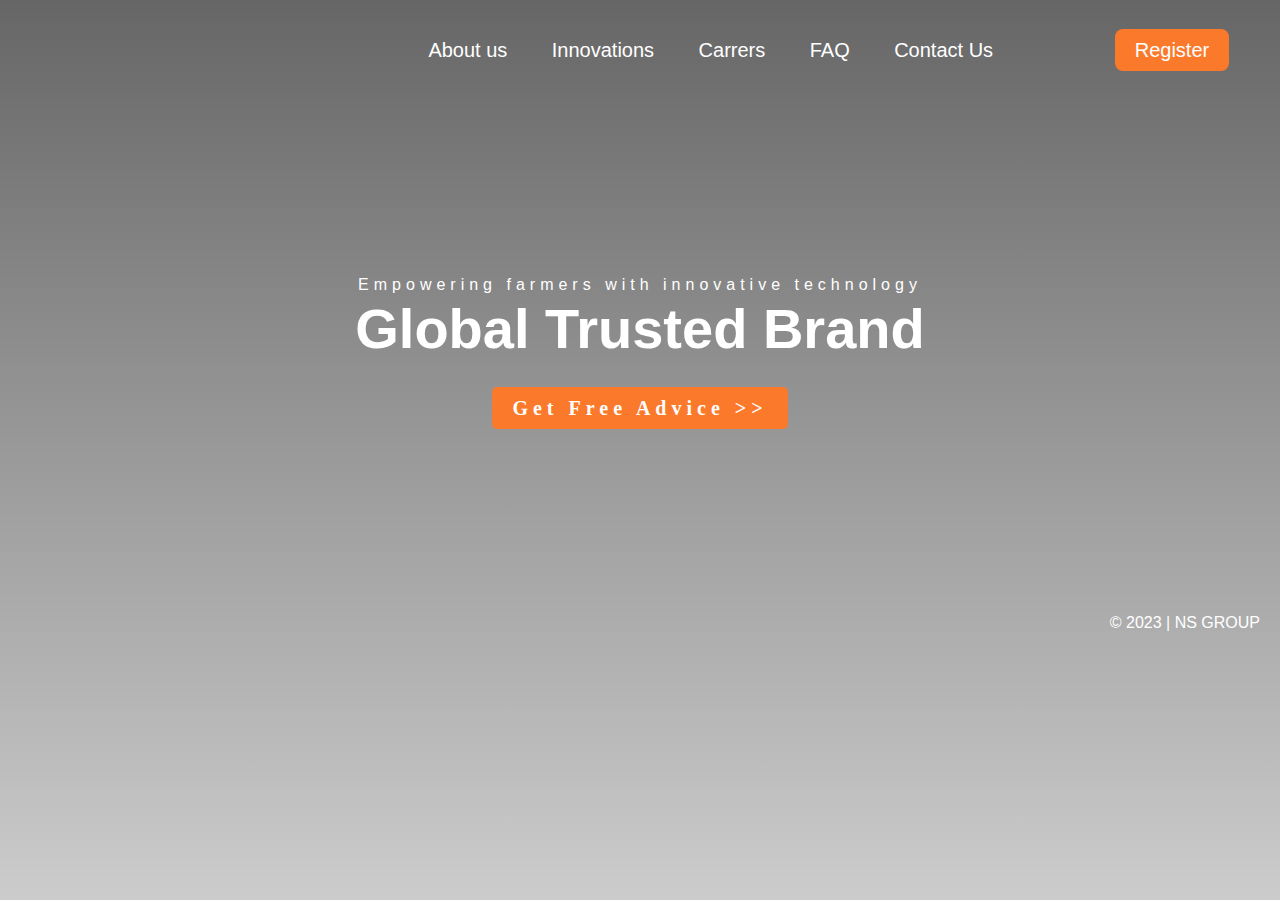
==== index.html @ fd67f2d4 "Add files via upload" ====
<!DOCTYPE html>
<html lang="en">
<head>
    <meta charset="UTF-8">
    <meta http-equiv="X-UA-Compatible" content="IE=edge">
    <meta name="viewport" content="width=device-width, initial-scale=1.0">
    <title>Ns Group</title>
    <link rel="apple-touch-icon" sizes="180x180" href="/TASK 1/img/apple-touch-icon.png">
    <link rel="icon" type="image/png" sizes="32x32" href="/TASK 1/img/favicon-32x32.png">
    <link rel="icon" type="image/png" sizes="16x16" href="/TASK 1/img/favicon-16x16.png">
    <link rel="manifest" href="/TASK 1/img/site.webmanifest">
    <link rel="stylesheet" href="style.css">
</head>
<body>
    
    <nav>
        <header>
            <h1 class="name">
                <span><img src="/TASK 1/img/ns.png" alt="" width="70px"></span>
            <!-- <div class="logo">Ns Group</div>  -->
            <!-- &emsp; -->
            
                <div class="message">
                    <div class="word1">NS GROUP</div> 
                    <div class="word2">AgriTech Solutions</div>
                </div>
            </h1>
        </header>
        <div class="options">
            <a href="Aboutus.html">About us</a>
            <a href="#">Innovations</a>
            <a href="#">Carrers</a>
            <a href="#">FAQ</a>
            <a href="contactus.html">Contact Us</a>
        </div>
        <div class="register">
            <a href="#">Register</a>
        </div>
        
    </nav>

    <main>
        <section class="content">
            <span>
                Empowering farmers with innovative technology   
            </span>
            <h1>Global Trusted Brand</h1>
            <br>
            <br>
           <a href="#">Get Free Advice >></a>
        </section>
    </main>

    <footer>
        <a class="copyright" href="#">&copy; 2023  | NS GROUP </a>
    </footer>
    
</body>
</html>
---- style.css ----
*{
    padding: 0;
    margin: 0;
    box-sizing: border-box;
}
body{
    width: 100%;
    height: 100vh;
    background:  linear-gradient(rgba(0,0,0,0.6),rgba(0,0,0,0.2)), url('/TASK 1/img/argi.jpg');
    background-size: cover;
    font-family: sans-serif;
}
nav{
    width: 100%;
    height: 100px;
    color: white;   
    display: flex;
    justify-content: space-around;
    align-items: center;
}
header{
    color: rgba(21, 255, 21, 0.785); 
    display: flex;
    justify-content: flex-start;
    align-items: center;
}

h1.name {
  font-family: tahoma;
  /* font-size: 18px; */
  font-weight: 100;
  line-height: 1.5;
  text-transform: uppercase;
  white-space: nowrap;
  overflow: hidden;
  position: relative;
  width: 256px;
}

.message{
  font-size: 27px;
  display: block;
  font-weight: 900;
  overflow: hidden;
  position: absolute;
  left: 90px;
  animation: openclose 5s ease-in-out infinite;
}
.word1{
  font-size: 30px;
  padding-top: 10px;
}
.word2{
  font-size: 25px;
  padding-top: 15px;
  white-space: pre-wrap;
}
  



.options a{
    text-decoration: none;
    color: white;
    padding: 10px 20px;
    font-size: 20px;

}

.options a:hover{
    background: #ef5050;
    border-radius: 10px;
}
.register a{
    text-decoration: none;
    color: white;
    padding: 10px 20px;
    font-size: 20px;
    background-color: #fb792b;
    border-radius: 8px;
}
.register a:hover{
    background: transparent;
    border: 1px solid rgb(124, 92, 205);
    transition: 0.4sec;
    
}
.content{
    margin: 12%;
    padding: 20px;
    text-align: center;
    color: white;
}
.content span{
    letter-spacing: 5px;
    font-family:  Body,Quicksand,sans-serif;
    line-height: 1.42857143;
}
.content h1{
    font-size: 3.5em;
}
.content a{
    font-size: 20px;
    text-decoration: none;
    background-color: #fb792b;
    color:white;
    padding: 10px 20px;
    letter-spacing: 5px;
    border-radius: 5px;
    font-family: 'Times New Roman', Times, serif;
    font-weight: bold;
}
.content a:hover{
    letter-spacing: 4px;
}


footer a{
    display: block;
    text-decoration: none;
    color: white;
    padding: 20px;
}

.copyright{
    float: right;
}





@keyframes openclose {
    0% {
      top: 0.2rem;
      width: 0;
    }
    5% {
      width: 0;
    }
    15% {
      width: 230px;
    }
    30% {
      top: 0.2rem;
      width: 230px;
    }
    33% {
      top: 0.2rem;
      width: 0;
    }
    35% {
      top: 0.2rem;
      width: 0;
    }
    38% {
      top: -4.5rem;
      
    }
    48% {
      top: -4.5rem;
      width: 190px;
    }
    62% {
      top: -4.5rem;
      width: 190px;
    }
    66% {
      top: -4.5rem;
      width: 0;
      text-indent: 0;
    }
    71% {
      top: -9rem;
      width: 0;
      text-indent: 5px;
    }
    86% {
      top: -9rem;
      width: 285px;
    }
    95% {
      top: -9rem;
      width: 285px;
    }
    98% {
      top: -9rem;
      width: 0;
      text-indent: 5px;
    }
    100% {
      top: 0;
      width: 0;
      text-indent: 0;
    }
  }
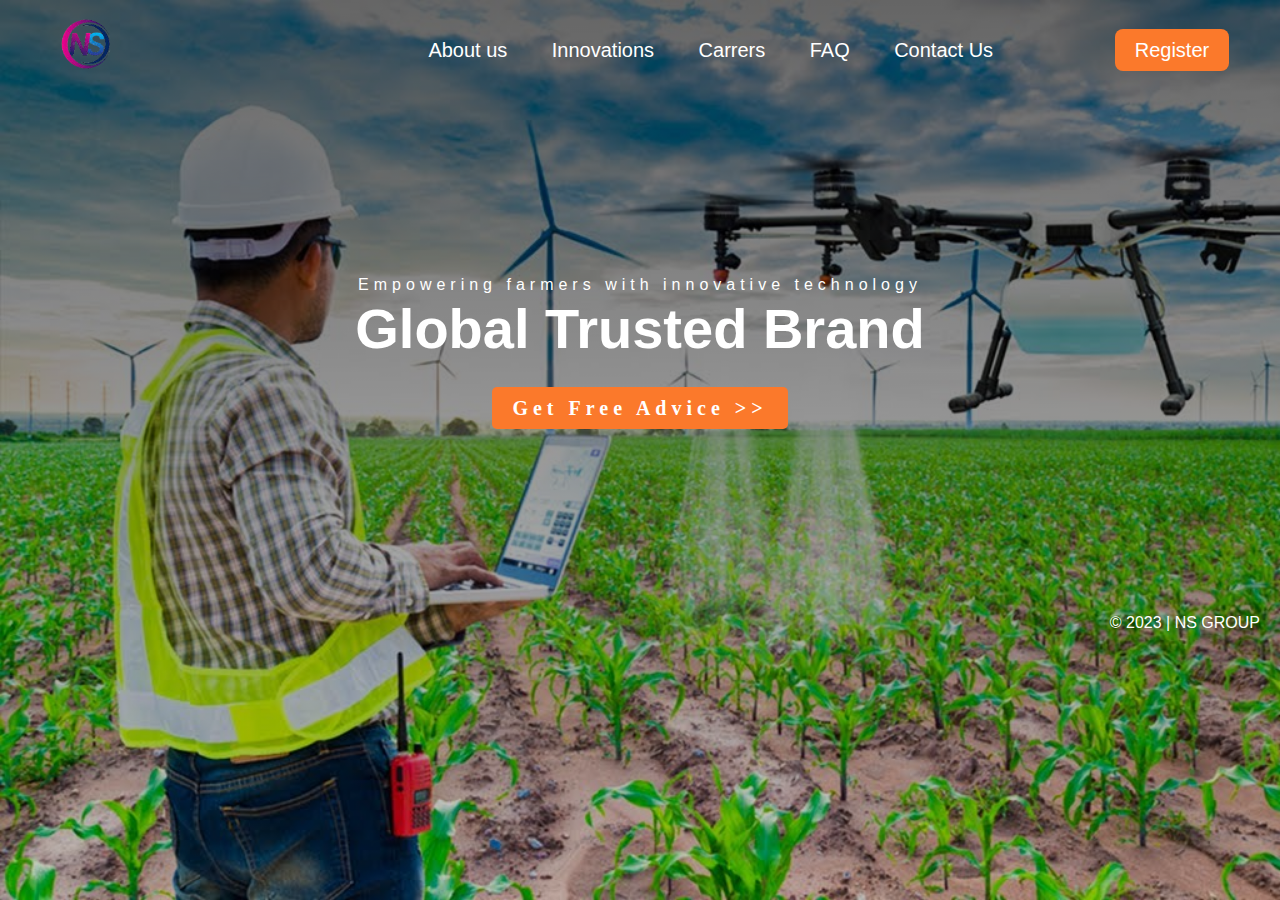
==== commit 2c05ed15: "has updated" ====
--- a/index.html
+++ b/index.html
@@ -5,10 +5,10 @@
     <meta http-equiv="X-UA-Compatible" content="IE=edge">
     <meta name="viewport" content="width=device-width, initial-scale=1.0">
     <title>Ns Group</title>
-    <link rel="apple-touch-icon" sizes="180x180" href="/TASK 1/img/apple-touch-icon.png">
-    <link rel="icon" type="image/png" sizes="32x32" href="/TASK 1/img/favicon-32x32.png">
-    <link rel="icon" type="image/png" sizes="16x16" href="/TASK 1/img/favicon-16x16.png">
-    <link rel="manifest" href="/TASK 1/img/site.webmanifest">
+    <link rel="apple-touch-icon" sizes="180x180" href="./img/apple-touch-icon.png">
+    <link rel="icon" type="image/png" sizes="32x32" href="./img/favicon-32x32.png">
+    <link rel="icon" type="image/png" sizes="16x16" href="./img/favicon-16x16.png">
+    <link rel="manifest" href="./img/site.webmanifest">
     <link rel="stylesheet" href="style.css">
 </head>
 <body>
@@ -16,7 +16,7 @@
     <nav>
         <header>
             <h1 class="name">
-                <span><img src="/TASK 1/img/ns.png" alt="" width="70px"></span>
+                <span><img src="./img/ns.png" alt="" width="70px"></span>
             <!-- <div class="logo">Ns Group</div>  -->
             <!-- &emsp; -->
             
--- a/style.css
+++ b/style.css
@@ -6,7 +6,7 @@
 body{
     width: 100%;
     height: 100vh;
-    background:  linear-gradient(rgba(0,0,0,0.6),rgba(0,0,0,0.2)), url('/TASK 1/img/argi.jpg');
+    background:  linear-gradient(rgba(0,0,0,0.6),rgba(0,0,0,0.2)), url('./img/argi.jpg');
     background-size: cover;
     font-family: sans-serif;
 }
